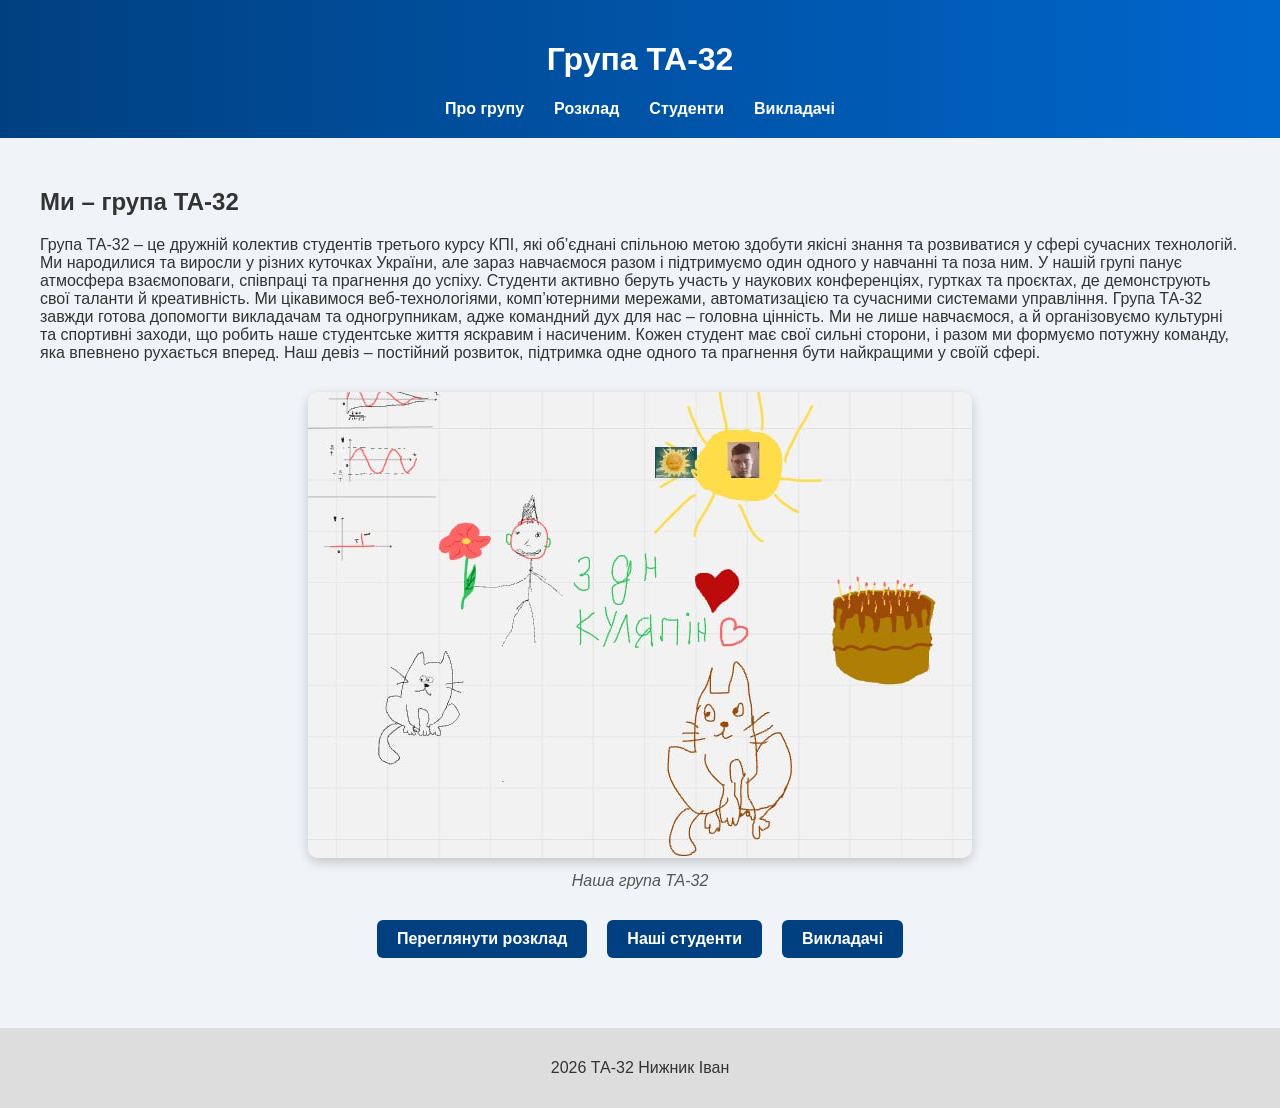
==== index.html @ ccdf4e73 "qwerty" ====
<!DOCTYPE html>
<html lang="uk">
<head>
  <meta charset="UTF-8">
  <title>Група ТА-32</title>
  <link rel="stylesheet" href="style.css">
</head>
<body>
<header>
  <h1>Група ТА-32</h1>
  <nav>
    <ul>
      <li><a href="index.html">Про групу</a></li>
      <li><a href="schedule.html">Розклад</a></li>
      <li><a href="students.html">Студенти</a></li>
      <li><a href="leaders.html">Викладачі</a></li>
    </ul>
  </nav>
</header>

<main>
  <h2>Ми – група ТА-32</h2>
  <p>Група ТА-32 – це дружній колектив студентів третього курсу КПІ, які об’єднані спільною метою здобути якісні знання та розвиватися у сфері сучасних технологій. Ми народилися та виросли у різних куточках України, але зараз навчаємося разом і підтримуємо один одного у навчанні та поза ним. У нашій групі панує атмосфера взаємоповаги, співпраці та прагнення до успіху. Студенти активно беруть участь у наукових конференціях, гуртках та проєктах, де демонструють свої таланти й креативність. Ми цікавимося веб-технологіями, комп’ютерними мережами, автоматизацією та сучасними системами управління. Група ТА-32 завжди готова допомогти викладачам та одногрупникам, адже командний дух для нас – головна цінність. Ми не лише навчаємося, а й організовуємо культурні та спортивні заходи, що робить наше студентське життя яскравим і насиченим. Кожен студент має свої сильні сторони, і разом ми формуємо потужну команду, яка впевнено рухається вперед. Наш девіз – постійний розвиток, підтримка одне одного та прагнення бути найкращими у своїй сфері.</p>

  <div class="group-photo">
    <a href="#group"><img src="images/13.jpg" alt="Фото групи ТА-32"></a>
    <p><em>Наша група ТА-32</em></p>
  </div>

  <div class="links">
    <a class="btn" href="schedule.html">Переглянути розклад</a>
    <a class="btn" href="students.html">Наші студенти</a>
    <a class="btn" href="leaders.html">Викладачі</a>
  </div>
</main>

<div class="lightbox" id="group">
  <a href="#close" class="close">&times;</a>
  <img src="images/13.jpg" alt="Фото групи ТА-32">
</div>

<div id="close"></div>

<footer> 
  <p> 2026 ТА-32 Нижник Іван</p> 
</footer>
</body>
</html>
---- style.css ----
body {
  font-family: 'Segoe UI', sans-serif;
  margin: 0;
  background: #f0f4f8;
  color: #333;
  transition: background 0.3s, color 0.3s;
}

header {
  background: linear-gradient(to right, #004080, #0066cc);
  color: white;
  padding: 20px;
  text-align: center;
  position: sticky;
  top: 0;
  z-index: 1000;
}

nav ul {
  list-style: none;
  display: flex;
  justify-content: center;
  gap: 30px;
  padding: 0;
  margin: 10px 0 0 0;
}

nav a {
  color: white;
  text-decoration: none;
  font-weight: bold;
  transition: color 0.3s;
}

nav a:hover {
  color: #ffcc00;
}

main {
  padding: 30px;
  max-width: 1200px;
  margin: auto;
}




.links {
  margin-top: 20px;
  display: flex;
  gap: 20px;
  justify-content: center;
}

.btn {
  background: #004080;
  color: white;
  padding: 10px 20px;
  border-radius: 6px;
  text-decoration: none;
  font-weight: bold;
  transition: background 0.3s;
}

.btn:hover {
  background: #0066cc;
}




.students-grid {
  display: grid;
  grid-template-columns: repeat(auto-fit, minmax(280px, 1fr));
  gap: 20px;
}

.student, .leader {
  display: flex;
  align-items: center;
  background: white;
  border-radius: 10px;
  box-shadow: 0 2px 6px rgba(0,0,0,0.1);
  padding: 15px;
  border: 1px solid #ccc;
  transition: transform 0.3s, box-shadow 0.3s;
}

.student:hover, .leader:hover {
  transform: scale(1.02);
  box-shadow: 0 4px 12px rgba(0,0,0,0.2);
}

.student img, .leader img {
  width: 200px;
  height: auto;
  border-radius: 8px;
  margin-right: 20px;
  border: 2px solid #ccc;
  transition: transform 0.3s;
}

.student img:hover, .leader img:hover {
  transform: scale(1.05);
}

.student p, .leader p {
  flex: 1;
}





.lightbox {
  display: none;
  position: fixed;
  z-index: 9999;
  left: 0;
  top: 0;
  width: 100%;
  height: 100%;
  background: rgba(0,0,0,0.9);
  text-align: center;
}

.lightbox:target {
  display: flex;
  align-items: center;
  justify-content: center;
}

.lightbox img {
  max-width: 95%; 
  max-height: 95%;
  border-radius: 10px;
  box-shadow: 0 4px 12px rgba(255,255,255,0.3);
}

.lightbox .close {
  position: absolute;
  top: 20px;
  right: 40px;
  color: white;
  font-size: 40px;
  text-decoration: none;
  font-weight: bold;
}





.schedule {
  display: grid;
  grid-template-columns: repeat(auto-fit, minmax(320px, 1fr));
  gap: 20px;
  padding: 0;
  margin: 0;
}

.schedule > li {
  list-style: none;
  background: white;
  border: 2px solid #004080;
  border-radius: 8px;
  padding: 15px;
  transition: transform 0.3s, box-shadow 0.3s;
}

.schedule > li:hover {
  transform: scale(1.02);
  box-shadow: 0 4px 12px rgba(0,0,0,0.2);
}

.schedule .day {
  font-size: 1.3em;
  font-weight: bold;
  color: #004080;
  margin-bottom: 10px;
  display: block;
  text-align: center;
  border-bottom: 1px solid #ccc;
  padding-bottom: 5px;
}

.schedule ul {
  padding-left: 0;
  margin: 0;
}

.schedule ul li {
  list-style: none;
  margin: 6px 0;
  padding: 8px;
  border: 1px solid #ccc;
  border-radius: 6px;
  background: #f9f9f9;
  transition: background 0.3s;
}

.schedule ul li:hover {
  background: #e6f0ff;
}

.schedule .time {
  font-weight: bold;
  color: #222;
  margin-right: 10px;
}

.schedule a {
  text-decoration: none;
  color: #0066cc;
  font-weight: 500;
}

.schedule a:hover {
  color: #ff6600;
  text-decoration: underline;
}




.dark-mode {
  background: #1e1e1e;
  color: #f0f0f0;
}

.dark-mode header {
  background: linear-gradient(to right, #222, #444);
}

.dark-mode .student, 
.dark-mode .leader, 
.dark-mode .schedule > li {
  background: #2a2a2a;
  border: 1px solid #555;
}

.dark-mode .schedule ul li {
  background: #333;
  border: 1px solid #555;
}

.dark-mode nav a {
  color: #f0f0f0;
}




@media (max-width: 768px) {
  nav ul {
    flex-direction: column;
    gap: 10px;
  }

  .links {
    flex-direction: column;
  }
  .group-photo {
    max-width: 100%;
  }
  .lightbox img {
    max-width: 100%;
  }
  .student img, .leader img {
    max-width: 100%;
  }
}



.group-photo {
  text-align: center;
  margin: 30px 0;
}

.group-photo img {
  max-width: 90%;
  height: auto;
  border-radius: 10px;
  box-shadow: 0 4px 12px rgba(0,0,0,0.2);
  transition: transform 0.3s;
}

.group-photo img:hover {
  transform: scale(1.03);
}

.group-photo p {
  margin-top: 10px;
  font-style: italic;
  color: #555;
}



footer { 
  background: #ddd; 
  text-align: center; 
  padding: 15px; 
  margin-top: 40px; }
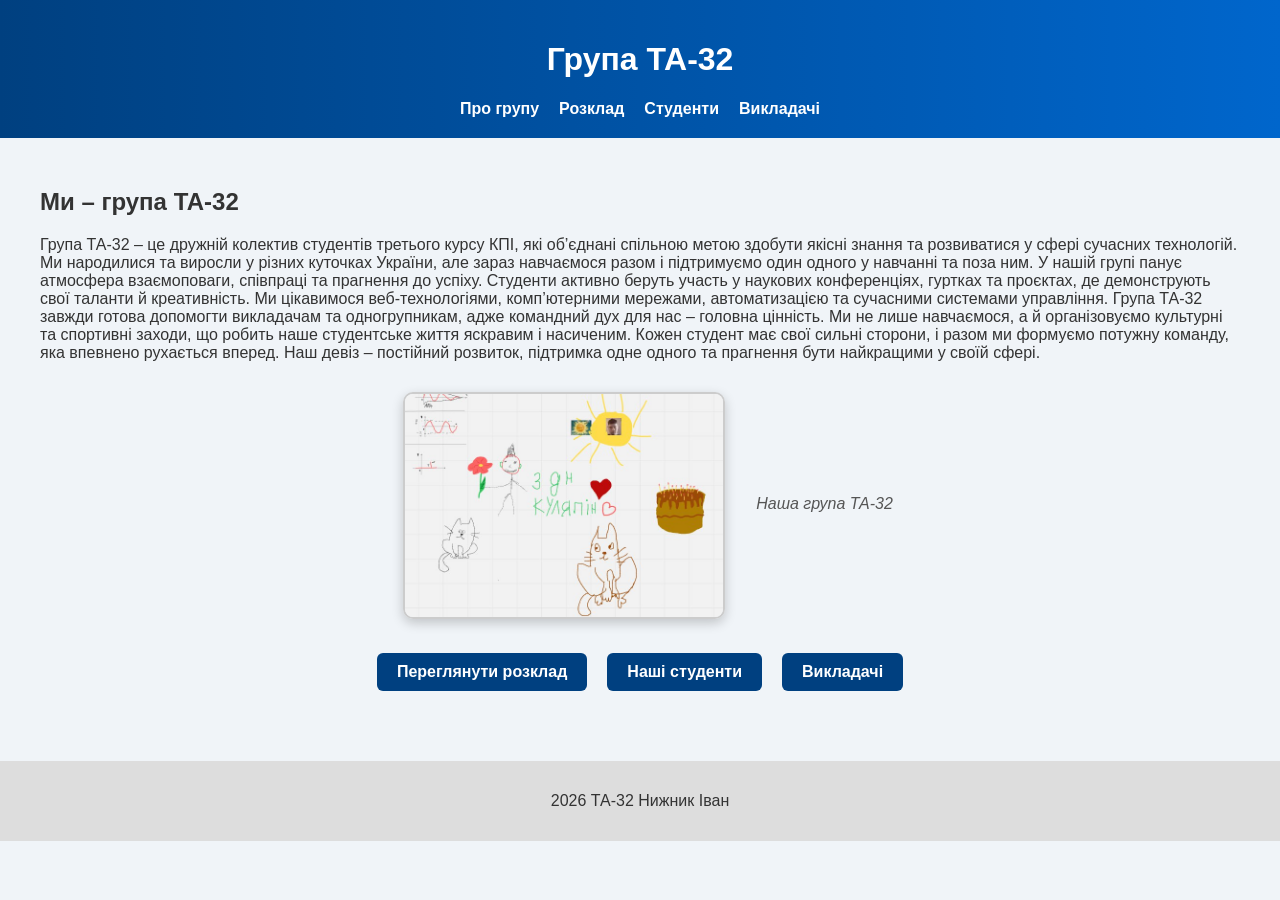
==== commit 9f2b5ff9: "qwerty2" ====
--- a/index.html
+++ b/index.html
@@ -2,6 +2,7 @@
 <html lang="uk">
 <head>
   <meta charset="UTF-8">
+  <meta name="viewport" content="width=device-width, initial-scale=1">
   <title>Група ТА-32</title>
   <link rel="stylesheet" href="style.css">
 </head>
--- a/style.css
+++ b/style.css
@@ -19,10 +19,50 @@
 nav ul {
   list-style: none;
   display: flex;
+  flex-wrap: wrap;
   justify-content: center;
-  gap: 30px;
+  gap: 20px;
   padding: 0;
   margin: 10px 0 0 0;
+}
+
+@media (max-width: 600px) {
+  nav ul {
+    flex-direction: column;
+    gap: 10px;
+    margin: 0;
+  }
+
+  header h1,
+  main h1,
+  main h2 {
+    font-size: 1.4rem;
+  }
+
+  main {
+    padding: 18px;
+  }
+
+  .group-photo {
+    flex-direction: column;
+    text-align: center;
+  }
+
+  .group-photo p {
+    width: 100%;
+    padding: 0 5px;
+  }
+
+  .schedule {
+    grid-template-columns: 1fr;
+    gap: 12px;
+    padding: 0 8px;
+  }
+
+  .schedule > li {
+    width: 100%;
+    max-width: 100%;
+  }
 }
 
 nav a {
@@ -50,6 +90,7 @@
   display: flex;
   gap: 20px;
   justify-content: center;
+  flex-wrap: wrap;
 }
 
 .btn {
@@ -60,6 +101,26 @@
   text-decoration: none;
   font-weight: bold;
   transition: background 0.3s;
+}
+
+.group-photo {
+  display: flex;
+  align-items: center;
+  gap: 15px;
+  justify-content: center;
+  margin-top: 20px;
+}
+
+.group-photo img {
+  width: 350px;
+  max-width: 100%;
+  height: auto;
+  border-radius: 10px;
+  border: 2px solid #ccc;
+}
+
+.group-photo p {
+  max-width: 700px;
 }
 
 .btn:hover {
@@ -98,6 +159,22 @@
   margin-right: 20px;
   border: 2px solid #ccc;
   transition: transform 0.3s;
+}
+
+/* responsive adjustments: on narrow screens stack image above text and enlarge */
+@media (max-width: 600px) {
+  .student, .leader {
+    flex-direction: column;
+    text-align: center; /* текст під фото */
+  }
+  .student img, .leader img {
+    width: 100%;         /* займає всю ширину картки */
+    max-width: none;    /* дозволяє зростати й не обмежується */
+    margin: 0 0 15px 0; /* відстань від тексту */
+  }
+  .student p, .leader p {
+    width: 100%;         /* опис під фото повністю */
+  }
 }
 
 .student img:hover, .leader img:hover {
